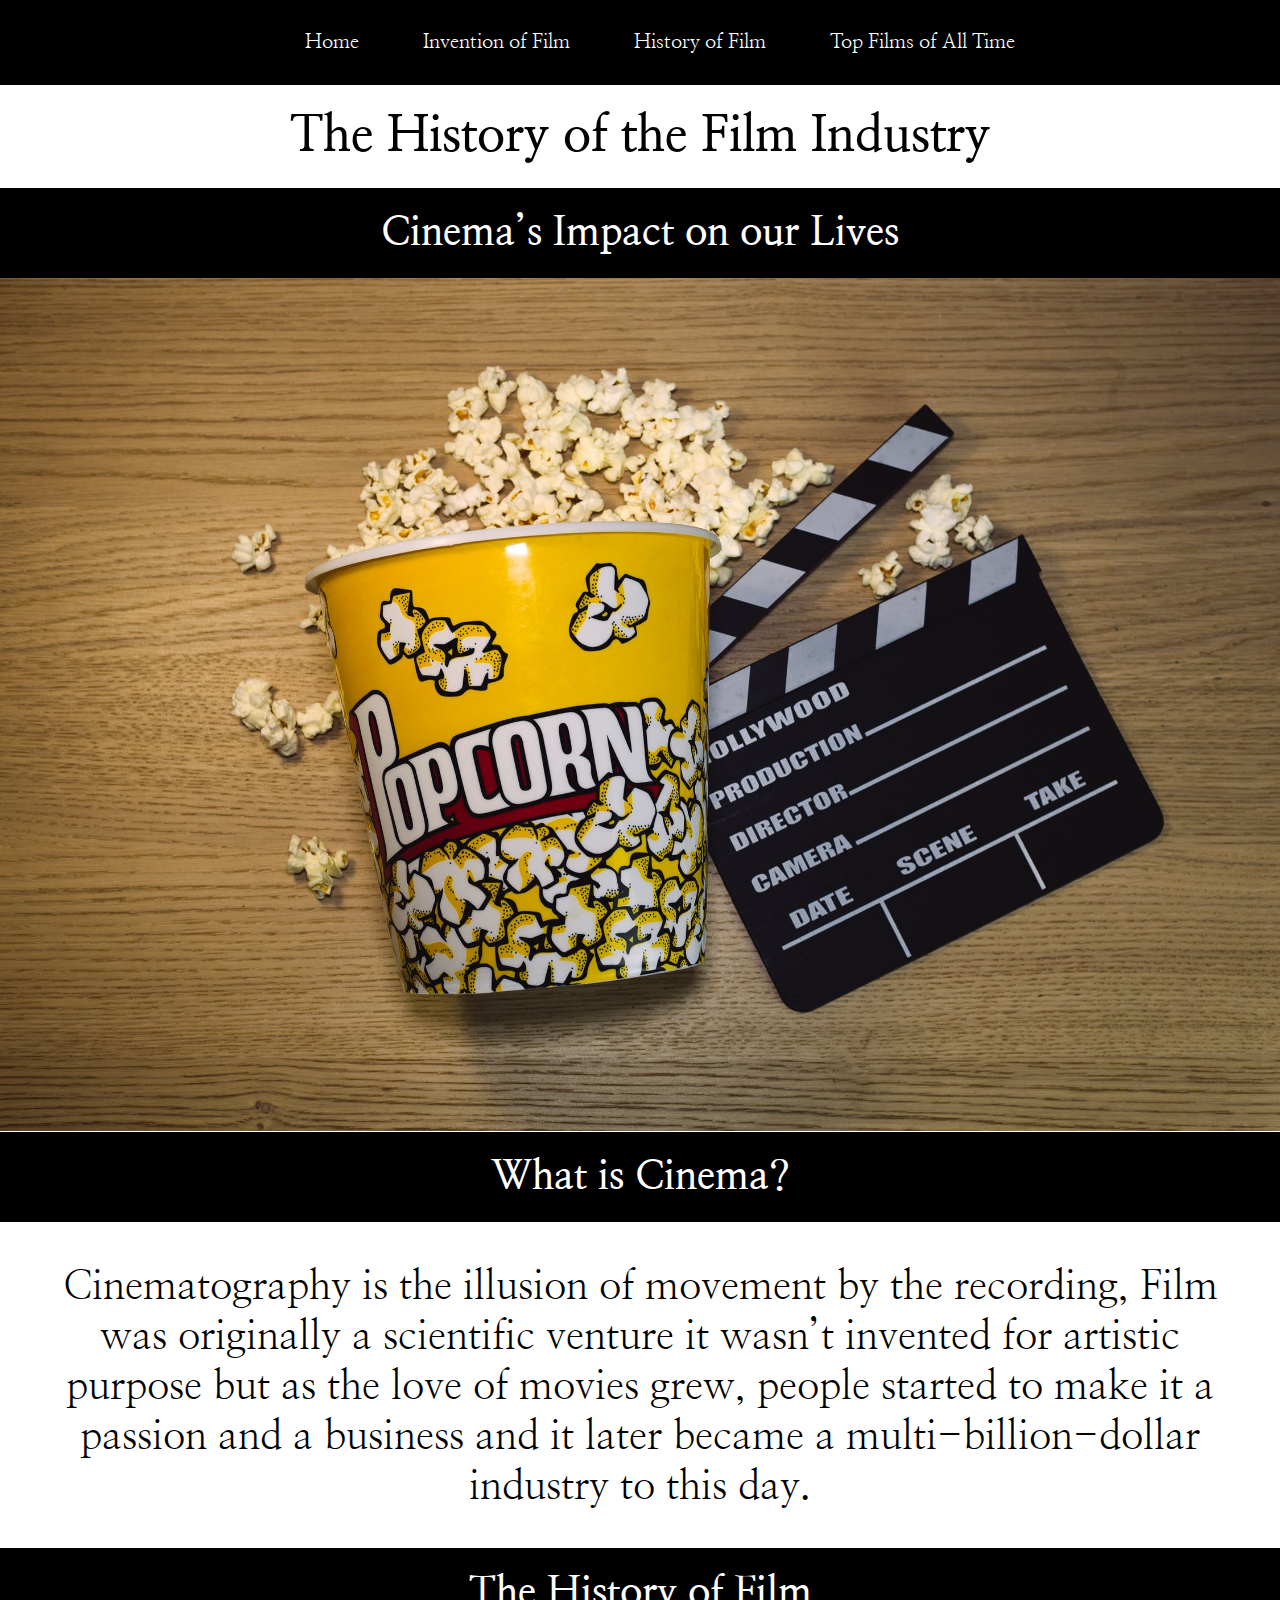
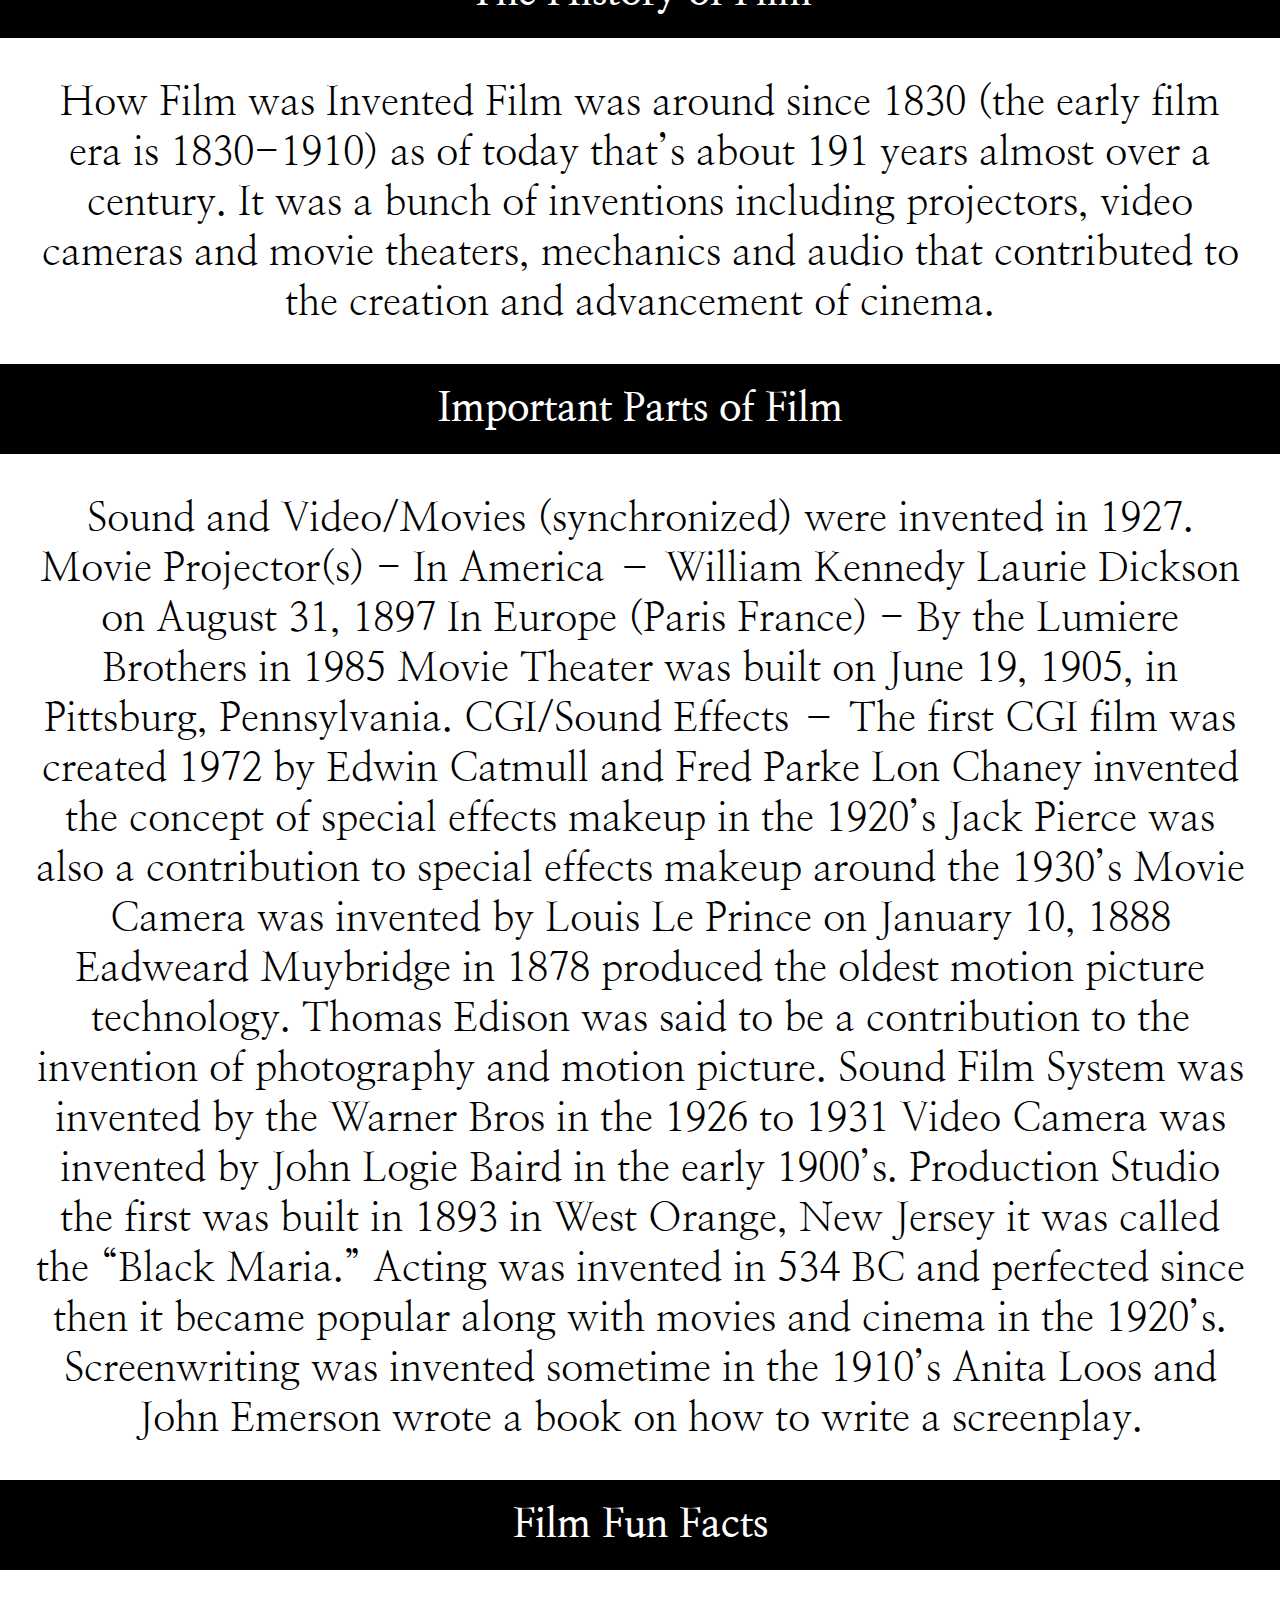
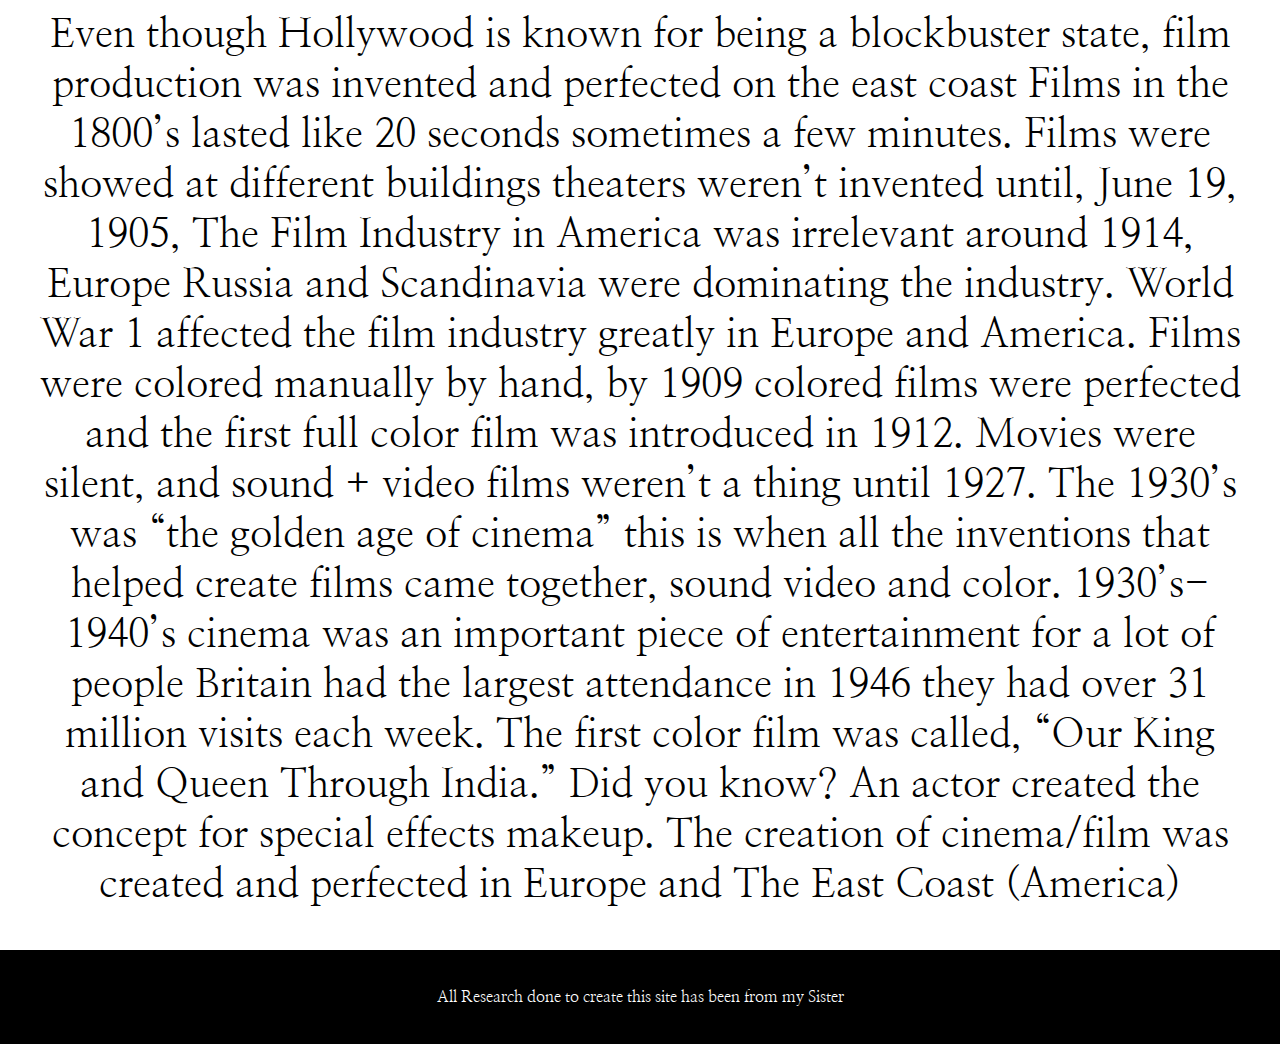
==== historyoffilm.html @ 414d9905 "Film History v1.0" ====
<!DOCTYPE html>
<html lang="en">
<head>
    <meta charset="UTF-8">
    <meta http-equiv="X-UA-Compatible" content="IE=edge">
    <meta name="viewport" content="width=device-width, initial-scale=1.0">
    <link rel="stylesheet" href="filmhistory.css">
    <link rel="icon" href="">
    <link rel="preconnect" href="https://fonts.gstatic.com">
    <link href="https://fonts.googleapis.com/css2?family=EB+Garamond&family=Nanum+Myeongjo&display=swap" rel="stylesheet">
    <title>The History of the Film Industry</title>
</head>
<body>
    <!-- Header Elements -->
    <header>
        <ul>
            <li class="link"><a href="index.html">Home</a></li>
            <li class="link"><a href="inventionoffilm.html">Invention of Film</a></li>
            <li class="link"><a href="historyoffilm.html">History of Film</a></li>
            <li class="link"><a href="topfilms.html">Top Films of All Time</a></li>
        </ul>
        <h1 class="title">The History of the Film Industry</h1>
    </header>
    <!-- Main Elements -->
    <main>
        <h2 class="stitle">Cinema’s Impact on our Lives</h2>
        <img src="images/pexels-photo-6447217.jpeg" alt="">
        <h3 class="history">What is Cinema?</h3>
        <p class="para">Cinematography is the illusion of movement by the recording, Film was originally a scientific venture it wasn’t invented for artistic purpose but as the love of movies grew, people started to make it a passion and a business and it later became a multi-billion-dollar industry to this day.</p>
        <h3 class="history">The History of Film</h3>
        <p class="para">How Film was Invented Film was around since 1830 (the early film era is 1830-1910) as of today that’s about 191 years almost over a century. It was a bunch of inventions including projectors, video cameras and movie theaters, mechanics and audio that contributed to the creation and advancement of cinema. </p>
        <h3 class="history">Important Parts of Film</h3> 
        <p class="para">Sound and Video/Movies (synchronized) were invented in 1927. 
            Movie Projector(s) -
            In America – William Kennedy Laurie Dickson on August 31, 1897
            In Europe (Paris France) - By the Lumiere Brothers in 1985
            Movie Theater was built on June 19, 1905, in Pittsburg, Pennsylvania.
            CGI/Sound Effects – The first CGI film was created 1972 by Edwin Catmull and Fred Parke 
            Lon Chaney invented the concept of special effects makeup in the 1920’s 
            Jack Pierce was also a contribution to special effects makeup around the 1930’s
            Movie Camera was invented by Louis Le Prince on January 10, 1888 
            Eadweard Muybridge in 1878 produced the oldest motion picture technology.
            Thomas Edison was said to be a contribution to the invention of photography and motion picture. 
            Sound Film System was invented by the Warner Bros in the 1926 to 1931
            Video Camera was invented by John Logie Baird in the early 1900’s.
            Production Studio the first was built in 1893 in West Orange, New Jersey it was called the “Black Maria.” 
            Acting was invented in 534 BC and perfected since then it became popular along with movies and cinema in the 1920’s.
            Screenwriting was invented sometime in the 1910’s Anita Loos and John Emerson wrote a book on how to write a screenplay.</p>
        <h3 class="history">Film Fun Facts</h3>
        <p class="para">Even though Hollywood is known for being a blockbuster state, film production was invented and perfected on the east coast
            Films in the 1800’s lasted like 20 seconds sometimes a few minutes. 
            Films were showed at different buildings theaters weren’t invented until, June 19, 1905,  
            The Film Industry in America was irrelevant around 1914, Europe Russia and Scandinavia were dominating the industry. 
            World War 1 affected the film industry greatly in Europe and America.
            Films were colored manually by hand, by 1909 colored films were perfected and the first full color film was introduced in 1912. 
            Movies were silent, and sound + video films weren’t a thing until 1927.
            The 1930’s was “the golden age of cinema” this is when all the inventions that helped create films came together, sound video and color. 
            1930’s-1940’s cinema was an important piece of entertainment for a lot of people 
            Britain had the largest attendance in 1946 they had over 31 million visits each week. 
            The first color film was called, “Our King and Queen Through India.”
            Did you know? An actor created the concept for special effects makeup.
            The creation of cinema/film was created and perfected in Europe and The East Coast (America)</p>
    </main>
    <!-- Footer Elements -->
    <footer>
        <p class="footer">All Research done to create this site has been from my Sister</p>
    </footer>
</body>
</html>
---- filmhistory.css ----
header {
    padding: 0px;
    margin: 0px;
    min-height: 100%;
    min-width: 100%;
}

body {
    font-family: 'EB Garamond', serif;
    font-family: 'Nanum Myeongjo', serif;
    text-align: center;
    margin: 0;
}

img {
    display: initial;
    width: 100%;
    height: auto;
    display: inline-block;
    background-position: center;
    background-repeat: no-repeat;
    background-size: cover;
    margin: 0px;
}

a {
    color: white;
    text-decoration: none;
}

.link a:hover {
    background-color: white;
    padding: 30px;
    color: black;
}

li {
    background-color: black;
    font-size: 20px;
    display: inline-block;
    overflow-wrap: break-word;
    margin: 0;
    padding: 30px;
}

ul {
    background-color: black;
    margin: 0;
}

h1 {
    background-color: white;
    color: black;
    display: block;
    font-size: 50px;
    padding: 20px;
    margin: 0px;
}

h2 {
    display: block;
    font-size: 40px;
    padding: 20px;
    margin: 0px;
}

h2.stitle {
    background-color: black;
    color: white;
}

h3 {
    display: block;
    font-size: 40px;
    padding: 20px;
    margin: 0px;
}

h3.history {
    background-color: black;
    color: white;
    margin-top: -4px;
}

footer {
    background-color: black;
    color: white;
    padding: 15px;
    margin: 0px;
}

p.desc {
    font-style: italic;
    font-size: 20px;
}

p.title {
    text-align: center;
    justify-content: center;
    font-size: 32px;
    font-weight: bolder;
    padding-left: 20px;
}

p.mdesc {
    text-align: center;
    justify-content: center;
    font-size: 30px;
    padding-left: 20px;
}

p.tdesc {
    text-align: center;
    justify-content: center;
    font-size: 40px;
    padding: 0px 10px;
}

p.para {
    text-align: center;
    justify-content: center;
    font-size: 40px;
    padding: 0px 30px;
}

p.footer {
    line-height: 200%;
}

.grid {
    display: grid
}
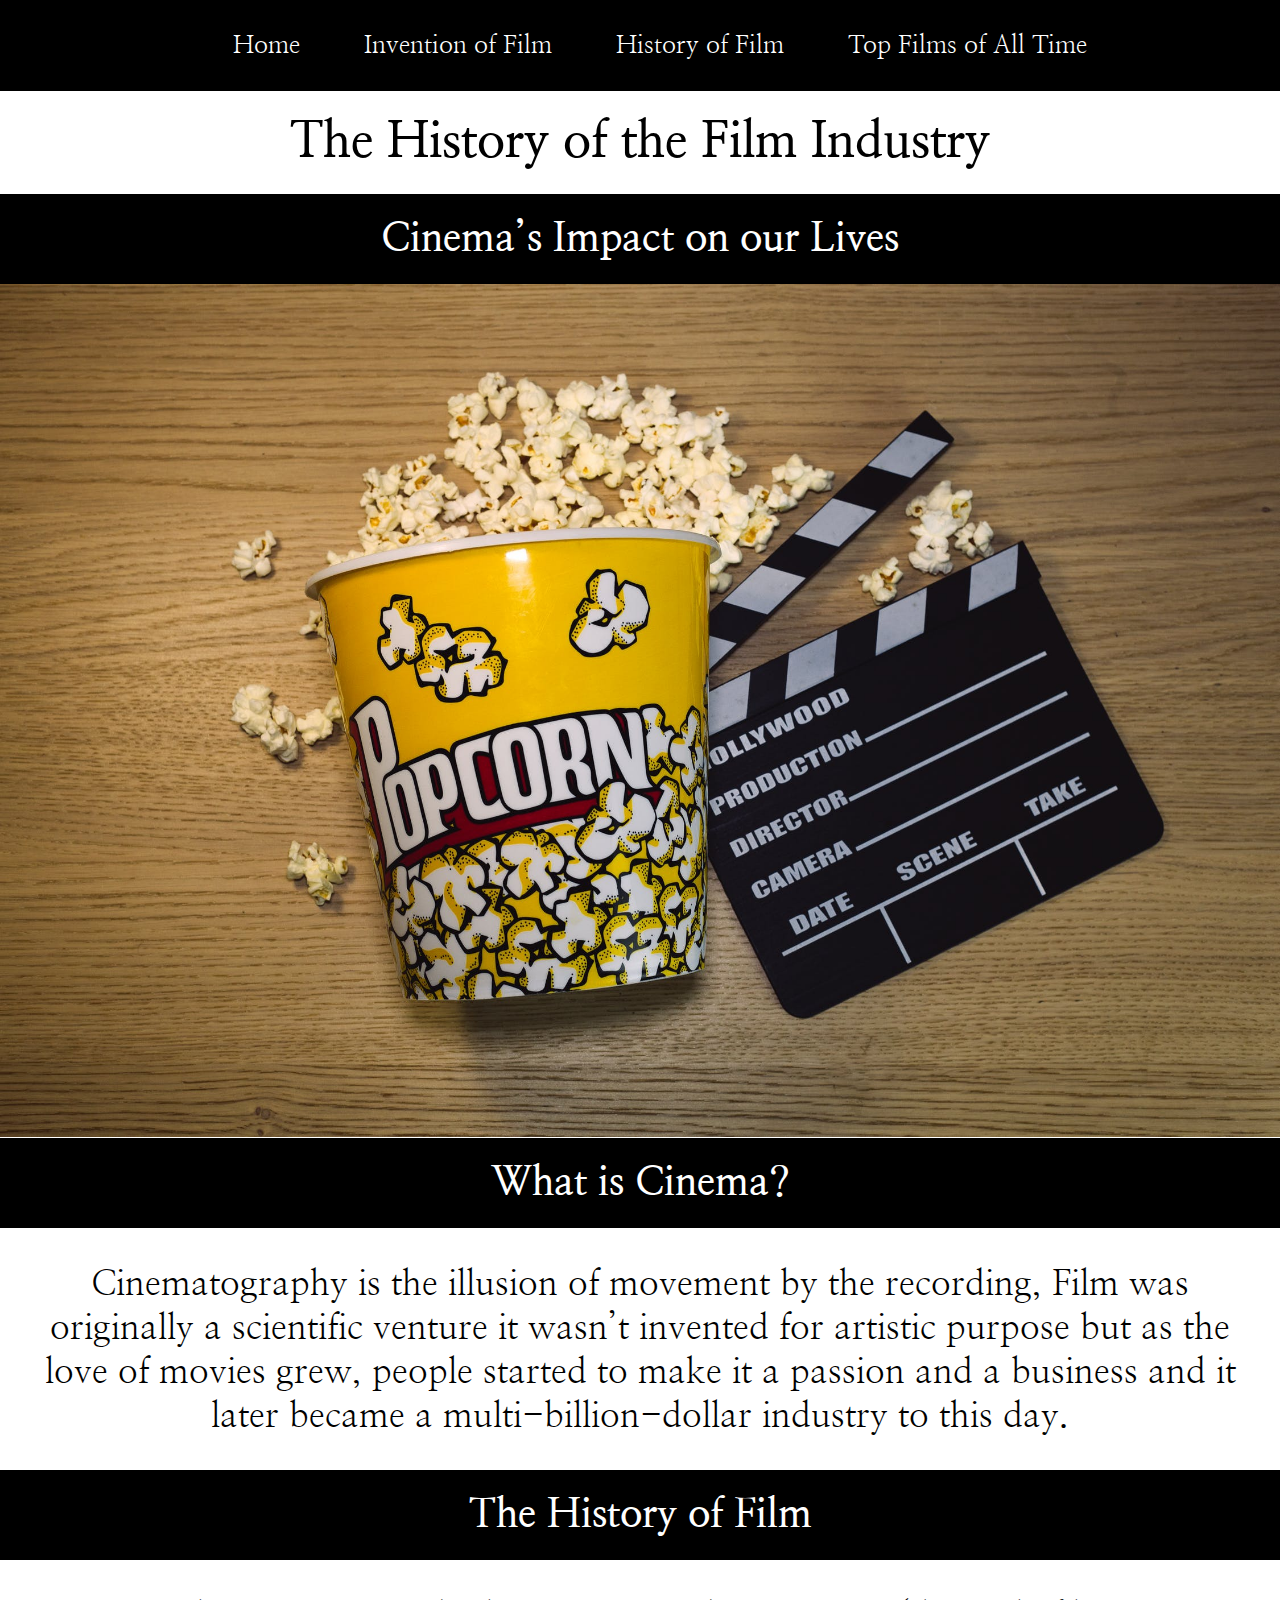
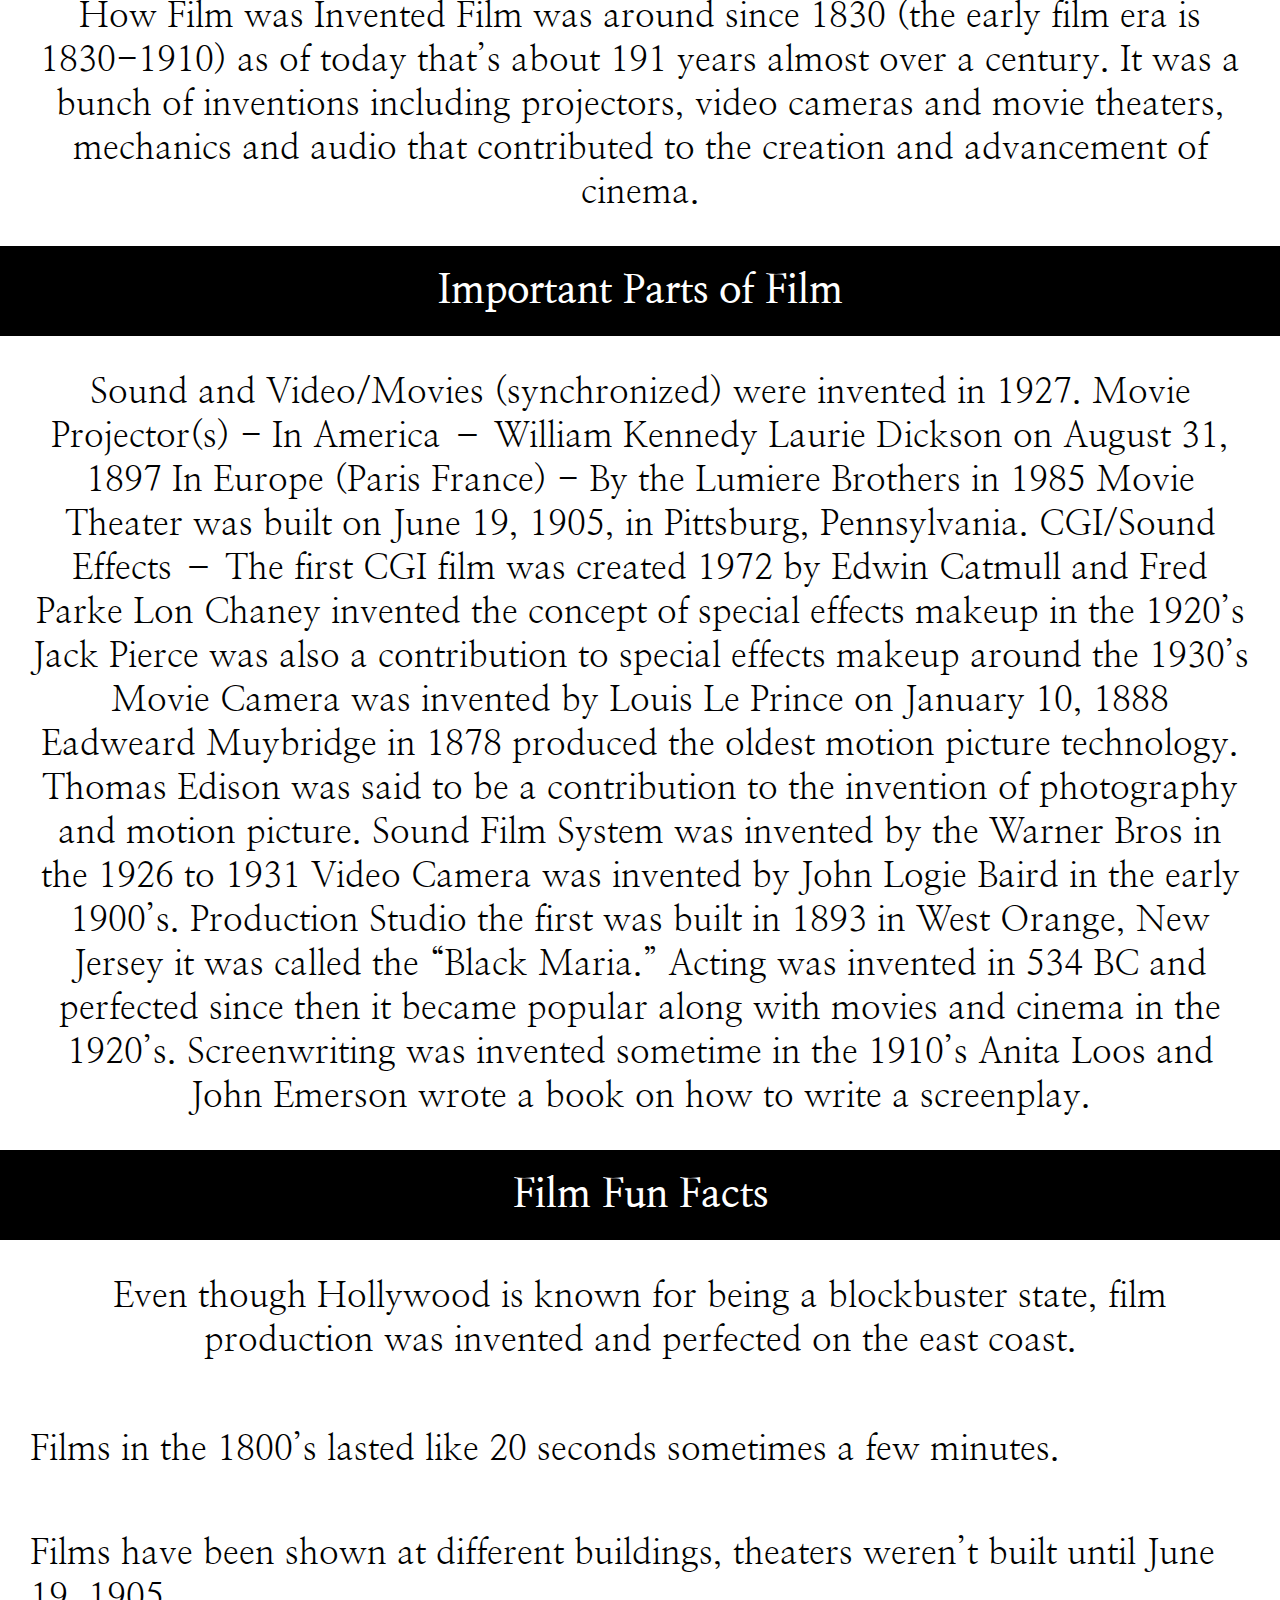
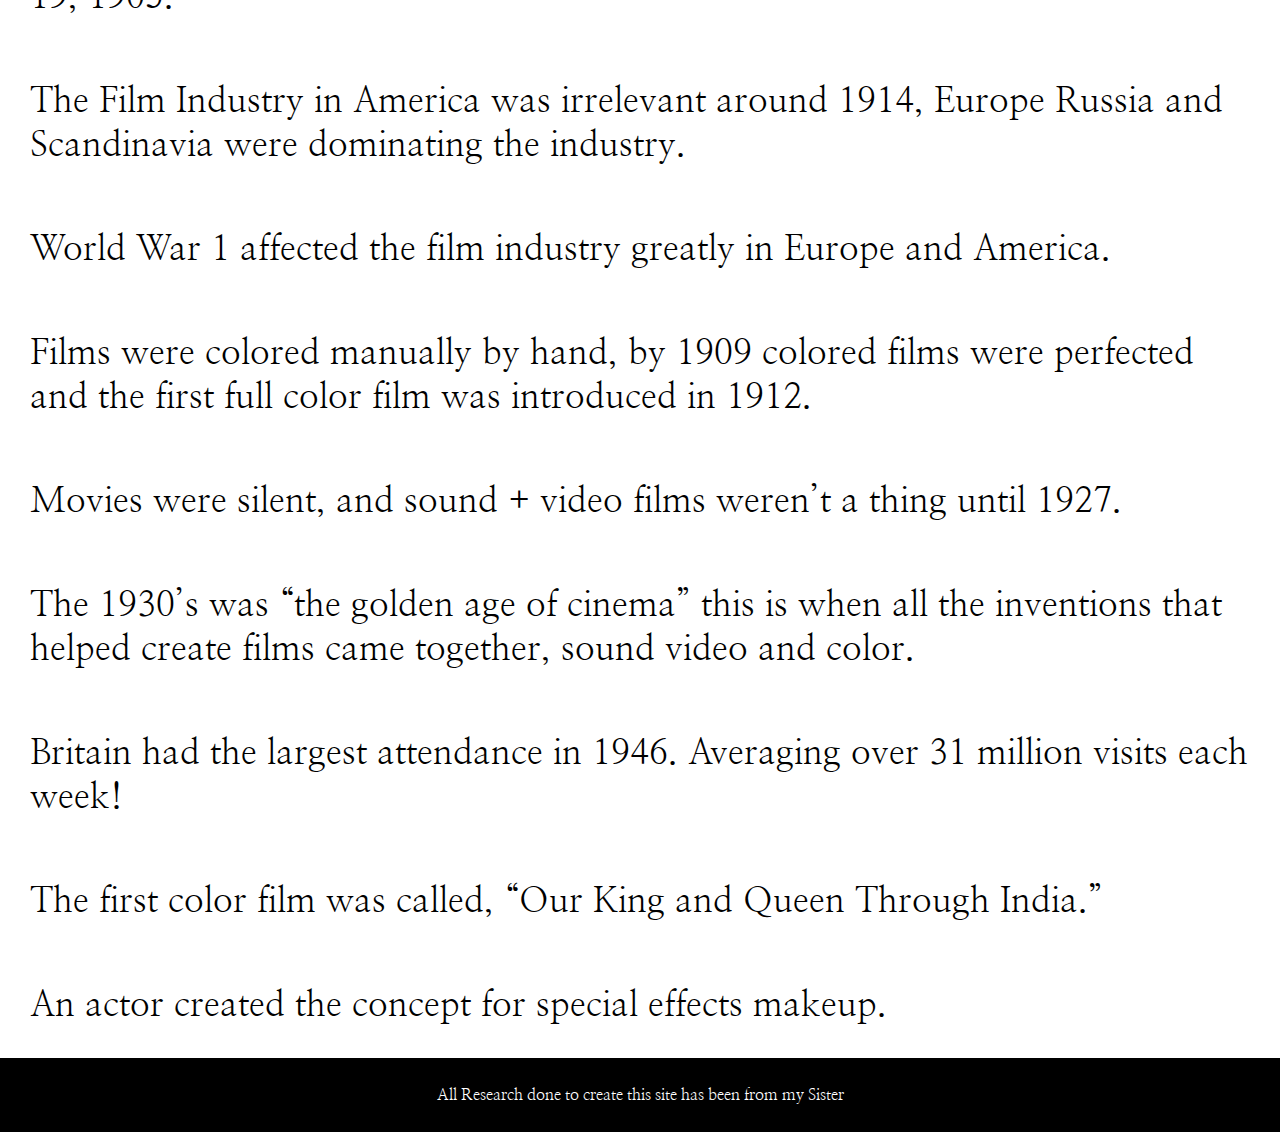
==== commit 5c6e4a94: "Film History v1.01" ====
--- a/historyoffilm.html
+++ b/historyoffilm.html
@@ -5,7 +5,7 @@
     <meta http-equiv="X-UA-Compatible" content="IE=edge">
     <meta name="viewport" content="width=device-width, initial-scale=1.0">
     <link rel="stylesheet" href="filmhistory.css">
-    <link rel="icon" href="">
+    <link rel="icon" href="images/filmhistoryicon.png">
     <link rel="preconnect" href="https://fonts.gstatic.com">
     <link href="https://fonts.googleapis.com/css2?family=EB+Garamond&family=Nanum+Myeongjo&display=swap" rel="stylesheet">
     <title>The History of the Film Industry</title>
@@ -47,19 +47,17 @@
             Acting was invented in 534 BC and perfected since then it became popular along with movies and cinema in the 1920’s.
             Screenwriting was invented sometime in the 1910’s Anita Loos and John Emerson wrote a book on how to write a screenplay.</p>
         <h3 class="history">Film Fun Facts</h3>
-        <p class="para">Even though Hollywood is known for being a blockbuster state, film production was invented and perfected on the east coast
-            Films in the 1800’s lasted like 20 seconds sometimes a few minutes. 
-            Films were showed at different buildings theaters weren’t invented until, June 19, 1905,  
-            The Film Industry in America was irrelevant around 1914, Europe Russia and Scandinavia were dominating the industry. 
-            World War 1 affected the film industry greatly in Europe and America.
-            Films were colored manually by hand, by 1909 colored films were perfected and the first full color film was introduced in 1912. 
-            Movies were silent, and sound + video films weren’t a thing until 1927.
-            The 1930’s was “the golden age of cinema” this is when all the inventions that helped create films came together, sound video and color. 
-            1930’s-1940’s cinema was an important piece of entertainment for a lot of people 
-            Britain had the largest attendance in 1946 they had over 31 million visits each week. 
-            The first color film was called, “Our King and Queen Through India.”
-            Did you know? An actor created the concept for special effects makeup.
-            The creation of cinema/film was created and perfected in Europe and The East Coast (America)</p>
+        <p class="para">Even though Hollywood is known for being a blockbuster state, film production was invented and perfected on the east coast.</p>
+        <li class="para">Films in the 1800’s lasted like 20 seconds sometimes a few minutes.</li>
+        <li class="para">Films have been shown at different buildings, theaters weren’t built until June 19, 1905. </li>
+        <li class="para">The Film Industry in America was irrelevant around 1914, Europe Russia and Scandinavia were dominating the industry.</li>
+        <li class="para">World War 1 affected the film industry greatly in Europe and America.</li>
+        <li class="para">Films were colored manually by hand, by 1909 colored films were perfected and the first full color film was introduced in 1912.</li>
+        <li class="para">Movies were silent, and sound + video films weren’t a thing until 1927.</li>
+        <li class="para">The 1930’s was “the golden age of cinema” this is when all the inventions that helped create films came together, sound video and color.</li>
+        <li class="para">Britain had the largest attendance in 1946. Averaging over 31 million visits each week! </li>
+        <li class="para">The first color film was called, “Our King and Queen Through India.”</li>
+        <li class="para">An actor created the concept for special effects makeup.</li>
     </main>
     <!-- Footer Elements -->
     <footer>
--- a/filmhistory.css
+++ b/filmhistory.css
@@ -35,12 +35,20 @@
 }
 
 li {
-    background-color: black;
-    font-size: 20px;
+    font-size: 30px;
+    margin: 0;
+    padding: 30px;
+}
+
+li.para {
+    font-size: 35px;
+    text-align: left;
+}
+
+li.link {
+    font-size: 25px;
     display: inline-block;
     overflow-wrap: break-word;
-    margin: 0;
-    padding: 30px;
 }
 
 ul {
@@ -85,7 +93,7 @@
 footer {
     background-color: black;
     color: white;
-    padding: 15px;
+    padding: 5px;
     margin: 0px;
 }
 
@@ -119,7 +127,7 @@
 p.para {
     text-align: center;
     justify-content: center;
-    font-size: 40px;
+    font-size: 35px;
     padding: 0px 30px;
 }
 
